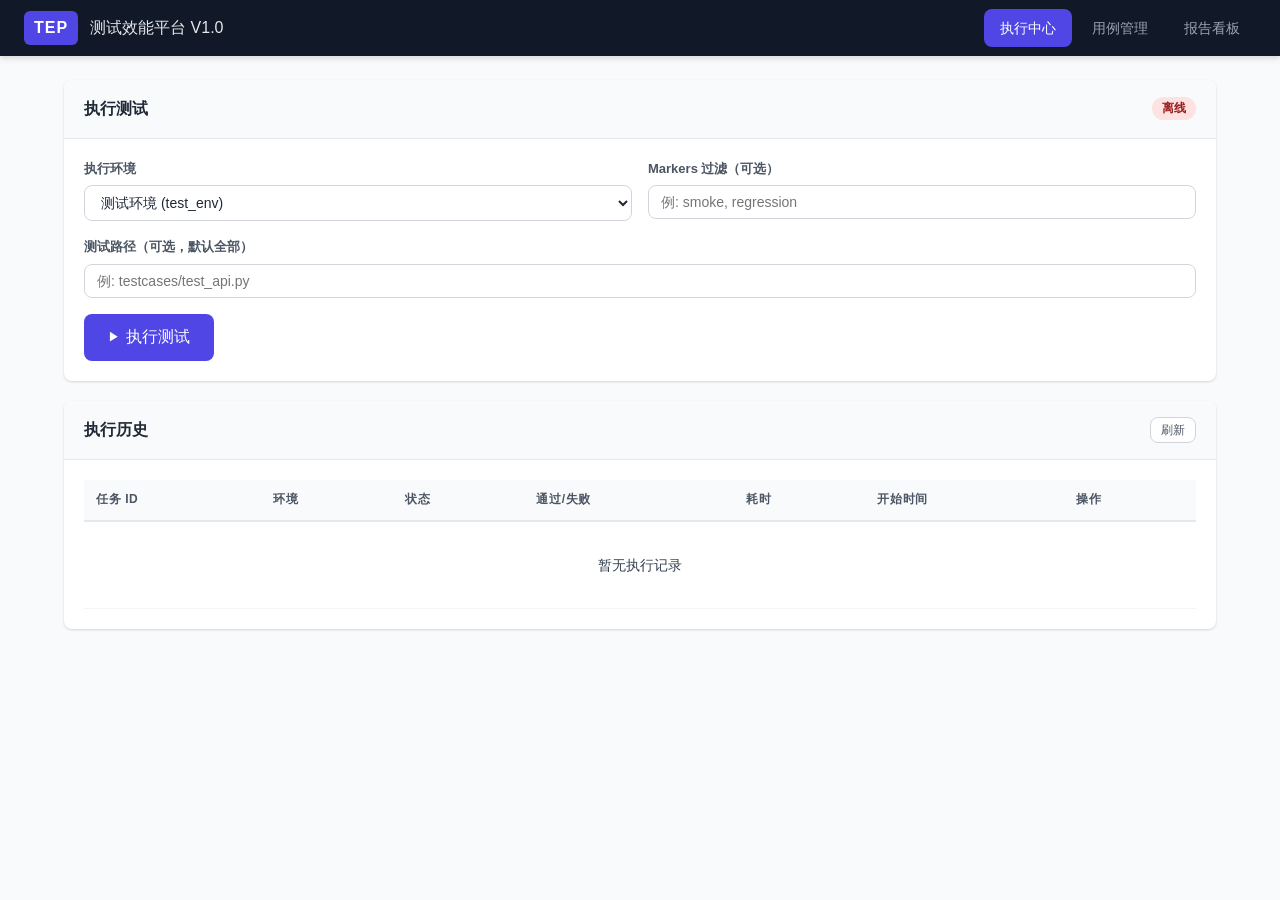
==== templates/index.html @ ef37019b "feat: 初始化测试效能平台 TEP V1.0 - FastAPI 后端（18个API路由） - 异步 Pytest 执行引擎（subprocess + threading） - YAML 用例在线" ====
<!DOCTYPE html>
<html lang="zh-CN">
<head>
    <meta charset="UTF-8">
    <meta name="viewport" content="width=device-width, initial-scale=1.0">
    <title>测试效能平台 TEP V1.0 - 执行中心</title>
    <link rel="stylesheet" href="/static/css/style.css">
</head>
<body>
    <!-- 导航栏 -->
    <nav class="navbar">
        <div class="nav-brand">
            <span class="nav-logo">TEP</span>
            <span class="nav-title">测试效能平台 V1.0</span>
        </div>
        <div class="nav-links">
            <a href="/" class="nav-link active">执行中心</a>
            <a href="/cases" class="nav-link">用例管理</a>
            <a href="/reports-page" class="nav-link">报告看板</a>
        </div>
    </nav>

    <!-- 主内容区 -->
    <main class="main-content">
        <!-- 执行面板 -->
        <section class="card">
            <div class="card-header">
                <h2>执行测试</h2>
                <span class="badge badge-info" id="healthStatus">检测中...</span>
            </div>
            <div class="card-body">
                <div class="form-row">
                    <div class="form-group">
                        <label for="envSelect">执行环境</label>
                        <select id="envSelect" class="form-control">
                            <option value="test_env">测试环境 (test_env)</option>
                            <option value="staging_env">预发环境 (staging_env)</option>
                        </select>
                    </div>
                    <div class="form-group">
                        <label for="markerInput">Markers 过滤（可选）</label>
                        <input type="text" id="markerInput" class="form-control" placeholder="例: smoke, regression">
                    </div>
                </div>
                <div class="form-row">
                    <div class="form-group" style="flex:1">
                        <label for="testpathInput">测试路径（可选，默认全部）</label>
                        <input type="text" id="testpathInput" class="form-control" placeholder="例: testcases/test_api.py">
                    </div>
                </div>
                <div class="form-actions">
                    <button id="runBtn" class="btn btn-primary btn-lg" onclick="triggerRun()">
                        <span class="btn-icon">▶</span> 执行测试
                    </button>
                </div>
            </div>
        </section>

        <!-- 当前执行状态 -->
        <section class="card" id="currentTaskCard" style="display:none;">
            <div class="card-header">
                <h2>当前任务</h2>
                <span class="badge" id="currentTaskStatus">PENDING</span>
            </div>
            <div class="card-body">
                <div class="task-info-grid">
                    <div class="task-info-item">
                        <span class="info-label">任务 ID</span>
                        <span class="info-value" id="currentTaskId">-</span>
                    </div>
                    <div class="task-info-item">
                        <span class="info-label">执行环境</span>
                        <span class="info-value" id="currentTaskEnv">-</span>
                    </div>
                    <div class="task-info-item">
                        <span class="info-label">执行命令</span>
                        <span class="info-value code" id="currentTaskCmd">-</span>
                    </div>
                    <div class="task-info-item">
                        <span class="info-label">开始时间</span>
                        <span class="info-value" id="currentTaskStart">-</span>
                    </div>
                    <div class="task-info-item">
                        <span class="info-label">耗时</span>
                        <span class="info-value" id="currentTaskDuration">-</span>
                    </div>
                </div>
                <!-- 日志区域 -->
                <div class="log-section">
                    <div class="log-header">
                        <span>实时日志</span>
                        <button class="btn btn-sm btn-outline" onclick="toggleLog()">展开/折叠</button>
                    </div>
                    <pre class="log-content" id="logContent">等待执行...</pre>
                </div>
                <!-- 报告链接 -->
                <div class="report-link-section" id="reportLinkSection" style="display:none;">
                    <a id="reportLink" href="#" target="_blank" class="btn btn-success">
                        📊 查看 Allure 报告
                    </a>
                </div>
            </div>
        </section>

        <!-- 历史任务列表 -->
        <section class="card">
            <div class="card-header">
                <h2>执行历史</h2>
                <button class="btn btn-sm btn-outline" onclick="loadTasks()">刷新</button>
            </div>
            <div class="card-body">
                <div class="table-wrapper">
                    <table class="data-table" id="taskTable">
                        <thead>
                            <tr>
                                <th>任务 ID</th>
                                <th>环境</th>
                                <th>状态</th>
                                <th>通过/失败</th>
                                <th>耗时</th>
                                <th>开始时间</th>
                                <th>操作</th>
                            </tr>
                        </thead>
                        <tbody id="taskTableBody">
                            <tr><td colspan="7" class="empty-text">暂无执行记录</td></tr>
                        </tbody>
                    </table>
                </div>
            </div>
        </section>
    </main>

    <script src="/static/js/app.js"></script>
    <script>
        // 健康检查
        checkHealth();

        // 加载历史任务
        loadTasks();

        // 轮询变量
        let pollingTimer = null;

        // 触发执行
        async function triggerRun() {
            const env = document.getElementById('envSelect').value;
            const markers = document.getElementById('markerInput').value.trim() || null;
            const testcase_path = document.getElementById('testpathInput').value.trim() || null;

            const runBtn = document.getElementById('runBtn');
            runBtn.disabled = true;
            runBtn.innerHTML = '<span class="spinner"></span> 提交中...';

            try {
                const resp = await fetch('/api/run', {
                    method: 'POST',
                    headers: { 'Content-Type': 'application/json' },
                    body: JSON.stringify({ env, markers, testcase_path }),
                });
                const data = await resp.json();

                if (resp.ok) {
                    showToast('任务已提交', `任务ID: ${data.task_id}`, 'success');
                    // 显示当前任务面板
                    showCurrentTask(data.task_id, env);
                    // 开始轮询
                    startPolling(data.task_id);
                } else {
                    showToast('提交失败', data.detail || '未知错误', 'error');
                }
            } catch (e) {
                showToast('网络错误', e.message, 'error');
            } finally {
                runBtn.disabled = false;
                runBtn.innerHTML = '<span class="btn-icon">▶</span> 执行测试';
            }
        }

        function showCurrentTask(taskId, env) {
            const card = document.getElementById('currentTaskCard');
            card.style.display = 'block';
            document.getElementById('currentTaskId').textContent = taskId;
            document.getElementById('currentTaskEnv').textContent = env;
            document.getElementById('currentTaskStatus').textContent = 'PENDING';
            document.getElementById('currentTaskStatus').className = 'badge badge-warning';
            document.getElementById('currentTaskCmd').textContent = '-';
            document.getElementById('currentTaskStart').textContent = '-';
            document.getElementById('currentTaskDuration').textContent = '-';
            document.getElementById('logContent').textContent = '等待执行...';
            document.getElementById('reportLinkSection').style.display = 'none';
        }

        function startPolling(taskId) {
            if (pollingTimer) clearInterval(pollingTimer);

            pollingTimer = setInterval(async () => {
                try {
                    const resp = await fetch(`/api/status/${taskId}`);
                    const data = await resp.json();

                    // 更新状态
                    document.getElementById('currentTaskStatus').textContent = data.status;
                    document.getElementById('currentTaskCmd').textContent = data.command || '-';
                    document.getElementById('currentTaskStart').textContent = data.created_at || '-';
                    document.getElementById('currentTaskDuration').textContent = data.duration || '-';

                    if (data.status === 'RUNNING') {
                        document.getElementById('currentTaskStatus').className = 'badge badge-info';
                    } else if (data.status === 'FINISHED') {
                        document.getElementById('currentTaskStatus').className = 'badge badge-success';
                        stopPolling();
                        showToast('执行完成', `任务 ${taskId} 已完成`, 'success');
                        loadTasks();
                    } else if (data.status === 'ERROR') {
                        document.getElementById('currentTaskStatus').className = 'badge badge-danger';
                        stopPolling();
                        showToast('执行出错', `任务 ${taskId} 执行失败`, 'error');
                        loadTasks();
                    }

                    // 更新日志
                    if (data.log) {
                        document.getElementById('logContent').textContent = data.log;
                        autoScrollLog();
                    }

                    // 显示报告链接
                    if (data.report_url && (data.status === 'FINISHED' || data.status === 'ERROR')) {
                        document.getElementById('reportLinkSection').style.display = 'block';
                        document.getElementById('reportLink').href = data.report_url;
                    }

                    // 更新通过/失败
                    if (data.summary && data.summary.total !== null) {
                        document.getElementById('currentTaskDuration').textContent =
                            `${data.duration || '-'} (${data.summary.passed || 0}通过 / ${data.summary.failed || 0}失败)`;
                    }
                } catch (e) {
                    console.error('轮询错误:', e);
                }
            }, 2000);
        }

        function stopPolling() {
            if (pollingTimer) {
                clearInterval(pollingTimer);
                pollingTimer = null;
            }
        }

        async function loadTasks() {
            try {
                const resp = await fetch('/api/tasks?limit=20');
                const data = await resp.json();
                renderTaskTable(data.tasks);
            } catch (e) {
                console.error('加载任务列表失败:', e);
            }
        }

        function renderTaskTable(tasks) {
            const tbody = document.getElementById('taskTableBody');
            if (!tasks || tasks.length === 0) {
                tbody.innerHTML = '<tr><td colspan="7" class="empty-text">暂无执行记录</td></tr>';
                return;
            }

            tbody.innerHTML = tasks.map(t => {
                const statusBadge = getStatusBadge(t.status);
                const summaryText = t.summary && t.summary.total !== null
                    ? `${t.summary.passed || 0}/${t.summary.failed || 0}`
                    : '-';
                const reportBtn = t.report_url
                    ? `<a href="${t.report_url}" target="_blank" class="btn btn-sm btn-success">报告</a>`
                    : '';

                return `<tr>
                    <td class="mono">${t.task_id}</td>
                    <td>${t.env}</td>
                    <td>${statusBadge}</td>
                    <td>${summaryText}</td>
                    <td>${t.duration || '-'}</td>
                    <td>${t.created_at}</td>
                    <td>
                        <button class="btn btn-sm btn-outline" onclick="viewLog('${t.task_id}')">日志</button>
                        ${reportBtn}
                    </td>
                </tr>`;
            }).join('');
        }

        async function viewLog(taskId) {
            try {
                const resp = await fetch(`/api/log/${taskId}`);
                const data = await resp.json();
                document.getElementById('currentTaskCard').style.display = 'block';
                document.getElementById('logContent').textContent = data.log || '无日志';
                document.getElementById('currentTaskId').textContent = taskId;
                document.getElementById('currentTaskStatus').textContent = tasks_store_get_status(taskId);
            } catch (e) {
                showToast('获取日志失败', e.message, 'error');
            }
        }

        async function tasks_store_get_status(taskId) {
            try {
                const resp = await fetch(`/api/status/${taskId}`);
                const data = await resp.json();
                return data.status;
            } catch { return '-'; }
        }

        function toggleLog() {
            const logEl = document.getElementById('logContent');
            logEl.classList.toggle('collapsed');
        }

        function autoScrollLog() {
            const logEl = document.getElementById('logContent');
            logEl.scrollTop = logEl.scrollHeight;
        }

        async function checkHealth() {
            try {
                const resp = await fetch('/api/health');
                const data = await resp.json();
                document.getElementById('healthStatus').textContent = `在线 | 运行中: ${data.running_tasks}`;
                document.getElementById('healthStatus').className = 'badge badge-success';
            } catch {
                document.getElementById('healthStatus').textContent = '离线';
                document.getElementById('healthStatus').className = 'badge badge-danger';
            }
        }
    </script>
</body>
</html>
---- static/css/style.css ----
/* ============================================================
   测试效能平台 TEP V1.0 - 全局样式
   ============================================================ */

/* ---------- CSS Variables ---------- */
:root {
    --primary: #4f46e5;
    --primary-hover: #4338ca;
    --primary-light: #e0e7ff;
    --success: #10b981;
    --success-light: #d1fae5;
    --danger: #ef4444;
    --danger-light: #fee2e2;
    --warning: #f59e0b;
    --warning-light: #fef3c7;
    --info: #3b82f6;
    --info-light: #dbeafe;
    --gray-50: #f9fafb;
    --gray-100: #f3f4f6;
    --gray-200: #e5e7eb;
    --gray-300: #d1d5db;
    --gray-400: #9ca3af;
    --gray-500: #6b7280;
    --gray-600: #4b5563;
    --gray-700: #374151;
    --gray-800: #1f2937;
    --gray-900: #111827;
    --radius: 8px;
    --shadow: 0 1px 3px rgba(0, 0, 0, 0.1), 0 1px 2px rgba(0, 0, 0, 0.06);
    --shadow-md: 0 4px 6px rgba(0, 0, 0, 0.07), 0 2px 4px rgba(0, 0, 0, 0.06);
    --shadow-lg: 0 10px 15px rgba(0, 0, 0, 0.1), 0 4px 6px rgba(0, 0, 0, 0.05);
    --transition: all 0.2s ease;
}

/* ---------- Reset & Base ---------- */
*, *::before, *::after {
    box-sizing: border-box;
    margin: 0;
    padding: 0;
}

body {
    font-family: -apple-system, BlinkMacSystemFont, 'Segoe UI', Roboto, 'Helvetica Neue', Arial, 'Noto Sans SC', sans-serif;
    background: var(--gray-50);
    color: var(--gray-800);
    line-height: 1.6;
    min-height: 100vh;
}

a { color: var(--primary); text-decoration: none; }
a:hover { color: var(--primary-hover); }

/* ---------- Navbar ---------- */
.navbar {
    background: var(--gray-900);
    color: white;
    display: flex;
    align-items: center;
    justify-content: space-between;
    padding: 0 24px;
    height: 56px;
    position: sticky;
    top: 0;
    z-index: 100;
    box-shadow: var(--shadow-md);
}

.nav-brand {
    display: flex;
    align-items: center;
    gap: 12px;
}

.nav-logo {
    background: var(--primary);
    color: white;
    font-weight: 800;
    font-size: 16px;
    padding: 4px 10px;
    border-radius: 6px;
    letter-spacing: 1px;
}

.nav-title {
    font-size: 16px;
    font-weight: 500;
    color: var(--gray-200);
}

.nav-links {
    display: flex;
    gap: 4px;
}

.nav-link {
    color: var(--gray-400);
    padding: 8px 16px;
    border-radius: var(--radius);
    font-size: 14px;
    font-weight: 500;
    transition: var(--transition);
}

.nav-link:hover {
    color: white;
    background: rgba(255, 255, 255, 0.1);
}

.nav-link.active {
    color: white;
    background: var(--primary);
}

/* ---------- Main Content ---------- */
.main-content {
    max-width: 1200px;
    margin: 0 auto;
    padding: 24px;
    display: flex;
    flex-direction: column;
    gap: 20px;
}

/* ---------- Card ---------- */
.card {
    background: white;
    border-radius: var(--radius);
    box-shadow: var(--shadow);
    overflow: hidden;
}

.card-header {
    display: flex;
    align-items: center;
    justify-content: space-between;
    padding: 16px 20px;
    border-bottom: 1px solid var(--gray-200);
    background: var(--gray-50);
}

.card-header h2 {
    font-size: 16px;
    font-weight: 600;
    color: var(--gray-800);
}

.card-body {
    padding: 20px;
}

/* ---------- Form Controls ---------- */
.form-row {
    display: flex;
    gap: 16px;
    margin-bottom: 16px;
}

.form-group {
    display: flex;
    flex-direction: column;
    gap: 6px;
    flex: 1;
}

.form-group label {
    font-size: 13px;
    font-weight: 600;
    color: var(--gray-600);
}

.form-control {
    padding: 8px 12px;
    border: 1px solid var(--gray-300);
    border-radius: var(--radius);
    font-size: 14px;
    color: var(--gray-800);
    transition: var(--transition);
    background: white;
    outline: none;
}

.form-control:focus {
    border-color: var(--primary);
    box-shadow: 0 0 0 3px var(--primary-light);
}

select.form-control {
    cursor: pointer;
    appearance: auto;
}

.form-actions {
    display: flex;
    gap: 12px;
    margin-top: 8px;
}

/* ---------- Buttons ---------- */
.btn {
    display: inline-flex;
    align-items: center;
    justify-content: center;
    gap: 6px;
    padding: 8px 16px;
    border: none;
    border-radius: var(--radius);
    font-size: 14px;
    font-weight: 500;
    cursor: pointer;
    transition: var(--transition);
    white-space: nowrap;
    line-height: 1.4;
}

.btn:disabled {
    opacity: 0.6;
    cursor: not-allowed;
}

.btn-lg {
    padding: 12px 24px;
    font-size: 16px;
}

.btn-sm {
    padding: 4px 10px;
    font-size: 12px;
}

.btn-primary {
    background: var(--primary);
    color: white;
}
.btn-primary:hover:not(:disabled) {
    background: var(--primary-hover);
}

.btn-success {
    background: var(--success);
    color: white;
}
.btn-success:hover:not(:disabled) {
    background: #059669;
}

.btn-danger {
    background: var(--danger);
    color: white;
}
.btn-danger:hover:not(:disabled) {
    background: #dc2626;
}

.btn-outline {
    background: white;
    color: var(--gray-600);
    border: 1px solid var(--gray-300);
}
.btn-outline:hover:not(:disabled) {
    background: var(--gray-50);
    border-color: var(--gray-400);
}

.btn-icon {
    font-size: 12px;
}

/* ---------- Badges ---------- */
.badge {
    display: inline-flex;
    align-items: center;
    padding: 2px 10px;
    border-radius: 9999px;
    font-size: 12px;
    font-weight: 600;
    line-height: 1.6;
}

.badge-success {
    background: var(--success-light);
    color: #065f46;
}

.badge-danger {
    background: var(--danger-light);
    color: #991b1b;
}

.badge-warning {
    background: var(--warning-light);
    color: #92400e;
}

.badge-info {
    background: var(--info-light);
    color: #1e40af;
}

/* ---------- Tables ---------- */
.table-wrapper {
    overflow-x: auto;
}

.data-table {
    width: 100%;
    border-collapse: collapse;
    font-size: 14px;
}

.data-table th {
    text-align: left;
    padding: 10px 12px;
    background: var(--gray-50);
    color: var(--gray-600);
    font-weight: 600;
    font-size: 12px;
    text-transform: uppercase;
    letter-spacing: 0.05em;
    border-bottom: 2px solid var(--gray-200);
}

.data-table td {
    padding: 10px 12px;
    border-bottom: 1px solid var(--gray-100);
    color: var(--gray-700);
    vertical-align: middle;
}

.data-table tbody tr:hover {
    background: var(--gray-50);
}

.empty-text {
    text-align: center;
    color: var(--gray-400);
    padding: 32px 12px !important;
}

.mono {
    font-family: 'SFMono-Regular', 'Menlo', 'Monaco', 'Consolas', monospace;
    font-size: 13px;
}

/* ---------- Task Info Grid ---------- */
.task-info-grid {
    display: grid;
    grid-template-columns: repeat(auto-fill, minmax(200px, 1fr));
    gap: 16px;
    margin-bottom: 16px;
}

.task-info-item {
    display: flex;
    flex-direction: column;
    gap: 4px;
}

.info-label {
    font-size: 12px;
    font-weight: 600;
    color: var(--gray-500);
    text-transform: uppercase;
    letter-spacing: 0.05em;
}

.info-value {
    font-size: 14px;
    color: var(--gray-800);
    word-break: break-all;
}

.info-value.code {
    font-family: monospace;
    font-size: 12px;
    background: var(--gray-100);
    padding: 4px 8px;
    border-radius: 4px;
}

/* ---------- Log Section ---------- */
.log-section {
    margin-top: 16px;
}

.log-header {
    display: flex;
    align-items: center;
    justify-content: space-between;
    margin-bottom: 8px;
    font-size: 13px;
    font-weight: 600;
    color: var(--gray-600);
}

.log-content {
    background: var(--gray-900);
    color: #a5f3fc;
    padding: 16px;
    border-radius: var(--radius);
    font-family: 'SFMono-Regular', 'Menlo', 'Monaco', 'Consolas', monospace;
    font-size: 12px;
    line-height: 1.6;
    max-height: 400px;
    overflow-y: auto;
    white-space: pre-wrap;
    word-break: break-all;
}

.log-content.collapsed {
    max-height: 100px;
    overflow: hidden;
}

.report-link-section {
    margin-top: 16px;
    text-align: center;
}

/* ---------- Stats Row ---------- */
.stats-row {
    display: grid;
    grid-template-columns: repeat(4, 1fr);
    gap: 16px;
}

.stat-card {
    background: white;
    border-radius: var(--radius);
    padding: 20px;
    text-align: center;
    box-shadow: var(--shadow);
    border-top: 3px solid var(--gray-300);
}

.stat-card.stat-success {
    border-top-color: var(--success);
}

.stat-card.stat-danger {
    border-top-color: var(--danger);
}

.stat-card.stat-warning {
    border-top-color: var(--warning);
}

.stat-value {
    font-size: 36px;
    font-weight: 800;
    color: var(--gray-800);
    line-height: 1;
    margin-bottom: 8px;
}

.stat-success .stat-value { color: var(--success); }
.stat-danger .stat-value { color: var(--danger); }
.stat-warning .stat-value { color: var(--warning); }

.stat-label {
    font-size: 13px;
    color: var(--gray-500);
    font-weight: 500;
}

/* ---------- YAML Editor ---------- */
.editor-container {
    margin-bottom: 12px;
}

.yaml-editor {
    width: 100%;
    min-height: 400px;
    padding: 16px;
    border: 1px solid var(--gray-300);
    border-radius: var(--radius);
    font-family: 'SFMono-Regular', 'Menlo', 'Monaco', 'Consolas', monospace;
    font-size: 13px;
    line-height: 1.6;
    color: var(--gray-800);
    background: #1e1e2e;
    color: #cdd6f4;
    resize: vertical;
    outline: none;
    tab-size: 2;
}

.yaml-editor:focus {
    border-color: var(--primary);
    box-shadow: 0 0 0 3px var(--primary-light);
}

.editor-hint {
    font-size: 12px;
    color: var(--gray-400);
}

/* ---------- JSON Preview ---------- */
.json-preview {
    background: var(--gray-900);
    color: #a5f3fc;
    padding: 16px;
    border-radius: var(--radius);
    font-family: monospace;
    font-size: 13px;
    max-height: 500px;
    overflow-y: auto;
    white-space: pre-wrap;
}

/* ---------- Iframe Container ---------- */
.iframe-container {
    width: 100%;
    height: 600px;
    border: 1px solid var(--gray-200);
    border-radius: var(--radius);
    overflow: hidden;
}

.iframe-container iframe {
    width: 100%;
    height: 100%;
}

/* ---------- Modal ---------- */
.modal-overlay {
    position: fixed;
    top: 0;
    left: 0;
    width: 100%;
    height: 100%;
    background: rgba(0, 0, 0, 0.5);
    display: flex;
    align-items: center;
    justify-content: center;
    z-index: 1000;
}

.modal {
    background: white;
    border-radius: var(--radius);
    box-shadow: var(--shadow-lg);
    width: 90%;
    max-width: 480px;
}

.modal-header {
    display: flex;
    align-items: center;
    justify-content: space-between;
    padding: 16px 20px;
    border-bottom: 1px solid var(--gray-200);
}

.modal-header h3 {
    font-size: 16px;
    font-weight: 600;
}

.modal-close {
    background: none;
    border: none;
    font-size: 24px;
    cursor: pointer;
    color: var(--gray-400);
    padding: 4px;
}

.modal-close:hover {
    color: var(--gray-700);
}

.modal-body {
    padding: 20px;
}

.modal-footer {
    display: flex;
    justify-content: flex-end;
    gap: 8px;
    padding: 12px 20px;
    border-top: 1px solid var(--gray-200);
    background: var(--gray-50);
    border-radius: 0 0 var(--radius) var(--radius);
}

/* ---------- Toast ---------- */
.toast-container {
    position: fixed;
    top: 72px;
    right: 24px;
    z-index: 2000;
    display: flex;
    flex-direction: column;
    gap: 8px;
}

.toast {
    background: white;
    border-radius: var(--radius);
    box-shadow: var(--shadow-lg);
    padding: 12px 20px;
    min-width: 300px;
    max-width: 420px;
    border-left: 4px solid var(--gray-400);
    animation: slideIn 0.3s ease;
}

.toast-success { border-left-color: var(--success); }
.toast-error { border-left-color: var(--danger); }
.toast-info { border-left-color: var(--info); }

.toast-title {
    font-size: 14px;
    font-weight: 600;
    color: var(--gray-800);
}

.toast-message {
    font-size: 13px;
    color: var(--gray-500);
    margin-top: 2px;
}

/* ---------- Spinner ---------- */
.spinner {
    display: inline-block;
    width: 16px;
    height: 16px;
    border: 2px solid rgba(255, 255, 255, 0.3);
    border-top-color: white;
    border-radius: 50%;
    animation: spin 0.6s linear infinite;
}

/* ---------- Text Helpers ---------- */
.text-success { color: var(--success); }
.text-danger { color: var(--danger); }
.text-muted { color: var(--gray-400); }

/* ---------- Animations ---------- */
@keyframes spin {
    to { transform: rotate(360deg); }
}

@keyframes slideIn {
    from { transform: translateX(100%); opacity: 0; }
    to { transform: translateX(0); opacity: 1; }
}

@keyframes fadeIn {
    from { opacity: 0; transform: translateY(8px); }
    to { opacity: 1; transform: translateY(0); }
}

.card {
    animation: fadeIn 0.3s ease;
}

/* ---------- Scrollbar ---------- */
.log-content::-webkit-scrollbar,
.json-preview::-webkit-scrollbar,
.yaml-editor::-webkit-scrollbar {
    width: 8px;
}

.log-content::-webkit-scrollbar-track,
.json-preview::-webkit-scrollbar-track,
.yaml-editor::-webkit-scrollbar-track {
    background: rgba(0, 0, 0, 0.1);
    border-radius: 4px;
}

.log-content::-webkit-scrollbar-thumb,
.json-preview::-webkit-scrollbar-thumb,
.yaml-editor::-webkit-scrollbar-thumb {
    background: rgba(255, 255, 255, 0.2);
    border-radius: 4px;
}

/* ---------- Responsive ---------- */
@media (max-width: 768px) {
    .navbar {
        flex-direction: column;
        height: auto;
        padding: 12px;
        gap: 8px;
    }

    .form-row {
        flex-direction: column;
    }

    .stats-row {
        grid-template-columns: repeat(2, 1fr);
    }

    .task-info-grid {
        grid-template-columns: 1fr;
    }

    .main-content {
        padding: 12px;
    }
}
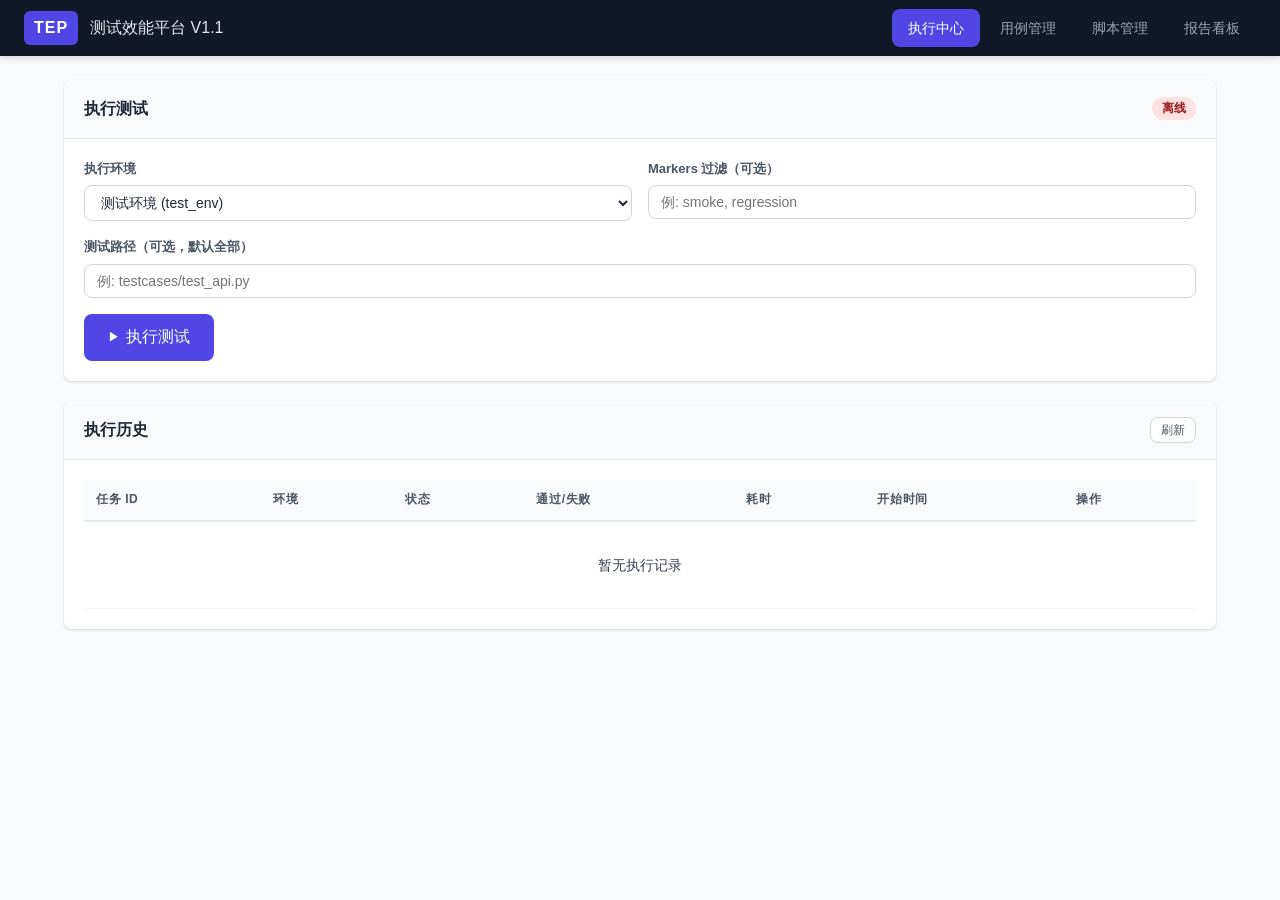
==== commit 956318f4: "feat: 新增脚本管理模块 - 支持 Python/Shell/Bat/PS1/JS/Ruby/Lua 功能新增: - 脚本管理页面 (scripts.html): 列表、编辑、运行、上传 - 8个" ====
--- a/templates/index.html
+++ b/templates/index.html
@@ -11,11 +11,12 @@
     <nav class="navbar">
         <div class="nav-brand">
             <span class="nav-logo">TEP</span>
-            <span class="nav-title">测试效能平台 V1.0</span>
+            <span class="nav-title">测试效能平台 V1.1</span>
         </div>
         <div class="nav-links">
             <a href="/" class="nav-link active">执行中心</a>
             <a href="/cases" class="nav-link">用例管理</a>
+            <a href="/scripts" class="nav-link">脚本管理</a>
             <a href="/reports-page" class="nav-link">报告看板</a>
         </div>
     </nav>
--- a/static/css/style.css
+++ b/static/css/style.css
@@ -677,6 +677,76 @@
     border-radius: 4px;
 }
 
+/* ---------- Script Types ---------- */
+.script-types-row {
+    display: flex;
+    flex-wrap: wrap;
+    gap: 10px;
+}
+
+.script-type-chip {
+    display: inline-flex;
+    align-items: center;
+    gap: 6px;
+    padding: 6px 14px;
+    border: 2px solid;
+    border-radius: 9999px;
+    font-size: 13px;
+    font-weight: 500;
+    background: white;
+    transition: var(--transition);
+}
+
+.script-type-chip:hover {
+    transform: translateY(-1px);
+    box-shadow: var(--shadow);
+}
+
+.type-icon {
+    font-size: 16px;
+}
+
+.type-label {
+    font-weight: 600;
+}
+
+.type-suffix {
+    color: var(--gray-500);
+    font-family: monospace;
+    font-size: 12px;
+}
+
+.script-type-badge {
+    display: inline-flex;
+    align-items: center;
+    gap: 4px;
+    padding: 2px 10px;
+    border-radius: 9999px;
+    font-size: 12px;
+    font-weight: 600;
+    white-space: nowrap;
+}
+
+.preview-cell {
+    max-width: 250px;
+    overflow: hidden;
+    text-overflow: ellipsis;
+    white-space: nowrap;
+    font-family: monospace;
+    font-size: 12px;
+    color: var(--gray-500);
+}
+
+.header-actions {
+    display: flex;
+    gap: 8px;
+    align-items: center;
+}
+
+.upload-btn {
+    cursor: pointer;
+}
+
 /* ---------- Responsive ---------- */
 @media (max-width: 768px) {
     .navbar {
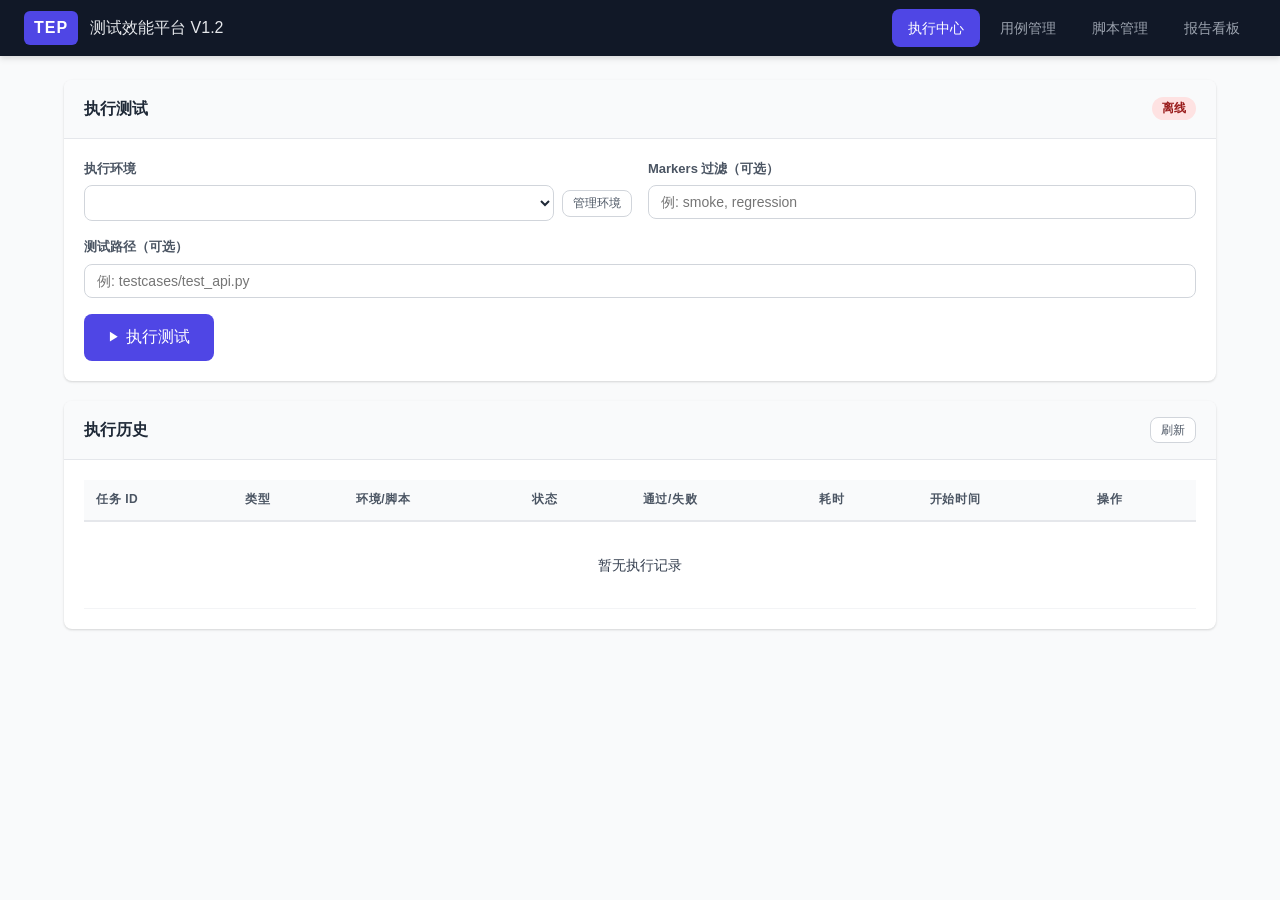
==== commit ba183ffb: "feat: 环境管理 CRUD + 用例模块化管理 功能新增: - 执行环境管理: 新增/编辑/删除环境，JSON 持久化，同步 config.yaml - 环境管理弹窗: 执行中心页内嵌环境管理面板" ====
--- a/templates/index.html
+++ b/templates/index.html
@@ -3,15 +3,14 @@
 <head>
     <meta charset="UTF-8">
     <meta name="viewport" content="width=device-width, initial-scale=1.0">
-    <title>测试效能平台 TEP V1.0 - 执行中心</title>
+    <title>测试效能平台 TEP - 执行中心</title>
     <link rel="stylesheet" href="/static/css/style.css">
 </head>
 <body>
-    <!-- 导航栏 -->
     <nav class="navbar">
         <div class="nav-brand">
             <span class="nav-logo">TEP</span>
-            <span class="nav-title">测试效能平台 V1.1</span>
+            <span class="nav-title">测试效能平台 V1.2</span>
         </div>
         <div class="nav-links">
             <a href="/" class="nav-link active">执行中心</a>
@@ -21,7 +20,6 @@
         </div>
     </nav>
 
-    <!-- 主内容区 -->
     <main class="main-content">
         <!-- 执行面板 -->
         <section class="card">
@@ -33,10 +31,10 @@
                 <div class="form-row">
                     <div class="form-group">
                         <label for="envSelect">执行环境</label>
-                        <select id="envSelect" class="form-control">
-                            <option value="test_env">测试环境 (test_env)</option>
-                            <option value="staging_env">预发环境 (staging_env)</option>
-                        </select>
+                        <div class="env-select-row">
+                            <select id="envSelect" class="form-control"></select>
+                            <button class="btn btn-sm btn-outline" onclick="showEnvManager()">管理环境</button>
+                        </div>
                     </div>
                     <div class="form-group">
                         <label for="markerInput">Markers 过滤（可选）</label>
@@ -45,7 +43,7 @@
                 </div>
                 <div class="form-row">
                     <div class="form-group" style="flex:1">
-                        <label for="testpathInput">测试路径（可选，默认全部）</label>
+                        <label for="testpathInput">测试路径（可选）</label>
                         <input type="text" id="testpathInput" class="form-control" placeholder="例: testcases/test_api.py">
                     </div>
                 </div>
@@ -65,28 +63,12 @@
             </div>
             <div class="card-body">
                 <div class="task-info-grid">
-                    <div class="task-info-item">
-                        <span class="info-label">任务 ID</span>
-                        <span class="info-value" id="currentTaskId">-</span>
-                    </div>
-                    <div class="task-info-item">
-                        <span class="info-label">执行环境</span>
-                        <span class="info-value" id="currentTaskEnv">-</span>
-                    </div>
-                    <div class="task-info-item">
-                        <span class="info-label">执行命令</span>
-                        <span class="info-value code" id="currentTaskCmd">-</span>
-                    </div>
-                    <div class="task-info-item">
-                        <span class="info-label">开始时间</span>
-                        <span class="info-value" id="currentTaskStart">-</span>
-                    </div>
-                    <div class="task-info-item">
-                        <span class="info-label">耗时</span>
-                        <span class="info-value" id="currentTaskDuration">-</span>
-                    </div>
-                </div>
-                <!-- 日志区域 -->
+                    <div class="task-info-item"><span class="info-label">任务 ID</span><span class="info-value" id="currentTaskId">-</span></div>
+                    <div class="task-info-item"><span class="info-label">执行环境</span><span class="info-value" id="currentTaskEnv">-</span></div>
+                    <div class="task-info-item"><span class="info-label">执行命令</span><span class="info-value code" id="currentTaskCmd">-</span></div>
+                    <div class="task-info-item"><span class="info-label">开始时间</span><span class="info-value" id="currentTaskStart">-</span></div>
+                    <div class="task-info-item"><span class="info-label">耗时</span><span class="info-value" id="currentTaskDuration">-</span></div>
+                </div>
                 <div class="log-section">
                     <div class="log-header">
                         <span>实时日志</span>
@@ -94,11 +76,8 @@
                     </div>
                     <pre class="log-content" id="logContent">等待执行...</pre>
                 </div>
-                <!-- 报告链接 -->
                 <div class="report-link-section" id="reportLinkSection" style="display:none;">
-                    <a id="reportLink" href="#" target="_blank" class="btn btn-success">
-                        📊 查看 Allure 报告
-                    </a>
+                    <a id="reportLink" href="#" target="_blank" class="btn btn-success">📊 查看 Allure 报告</a>
                 </div>
             </div>
         </section>
@@ -113,18 +92,10 @@
                 <div class="table-wrapper">
                     <table class="data-table" id="taskTable">
                         <thead>
-                            <tr>
-                                <th>任务 ID</th>
-                                <th>环境</th>
-                                <th>状态</th>
-                                <th>通过/失败</th>
-                                <th>耗时</th>
-                                <th>开始时间</th>
-                                <th>操作</th>
-                            </tr>
+                            <tr><th>任务 ID</th><th>类型</th><th>环境/脚本</th><th>状态</th><th>通过/失败</th><th>耗时</th><th>开始时间</th><th>操作</th></tr>
                         </thead>
                         <tbody id="taskTableBody">
-                            <tr><td colspan="7" class="empty-text">暂无执行记录</td></tr>
+                            <tr><td colspan="8" class="empty-text">暂无执行记录</td></tr>
                         </tbody>
                     </table>
                 </div>
@@ -132,27 +103,213 @@
         </section>
     </main>
 
+    <!-- 环境管理弹窗 -->
+    <div class="modal-overlay" id="envManagerModal" style="display:none;">
+        <div class="modal modal-lg">
+            <div class="modal-header">
+                <h3>执行环境管理</h3>
+                <button class="modal-close" onclick="hideEnvManager()">&times;</button>
+            </div>
+            <div class="modal-body">
+                <div class="env-list" id="envListContainer"></div>
+                <hr style="margin: 16px 0; border-color: var(--gray-200);">
+                <h4 style="margin-bottom: 12px;">新增环境</h4>
+                <div class="form-row">
+                    <div class="form-group"><label>环境 ID</label><input type="text" id="newEnvId" class="form-control" placeholder="例: prod_env"></div>
+                    <div class="form-group"><label>环境名称</label><input type="text" id="newEnvName" class="form-control" placeholder="例: 生产环境"></div>
+                </div>
+                <div class="form-row">
+                    <div class="form-group"><label>Base URL</label><input type="text" id="newEnvBaseUrl" class="form-control" placeholder="例: http://api.example.com"></div>
+                    <div class="form-group"><label>描述</label><input type="text" id="newEnvDesc" class="form-control" placeholder="例: 正式生产环境"></div>
+                </div>
+                <div class="form-row">
+                    <div class="form-group"><label>数据库地址</label><input type="text" id="newEnvDbHost" class="form-control" placeholder="例: prod-mysql.internal"></div>
+                    <div class="form-group"><label>数据库端口</label><input type="number" id="newEnvDbPort" class="form-control" value="3306"></div>
+                    <div class="form-group"><label>超时(秒)</label><input type="number" id="newEnvTimeout" class="form-control" value="30"></div>
+                </div>
+                <button class="btn btn-primary" onclick="createEnvironment()">添加环境</button>
+            </div>
+        </div>
+    </div>
+
+    <!-- 编辑环境弹窗 -->
+    <div class="modal-overlay" id="editEnvModal" style="display:none;">
+        <div class="modal">
+            <div class="modal-header">
+                <h3>编辑环境 - <span id="editEnvTitle">-</span></h3>
+                <button class="modal-close" onclick="hideEditEnvModal()">&times;</button>
+            </div>
+            <div class="modal-body">
+                <input type="hidden" id="editEnvId">
+                <div class="form-row">
+                    <div class="form-group"><label>环境名称</label><input type="text" id="editEnvName" class="form-control"></div>
+                    <div class="form-group"><label>Base URL</label><input type="text" id="editEnvBaseUrl" class="form-control"></div>
+                </div>
+                <div class="form-row">
+                    <div class="form-group"><label>描述</label><input type="text" id="editEnvDesc" class="form-control"></div>
+                    <div class="form-group"><label>数据库地址</label><input type="text" id="editEnvDbHost" class="form-control"></div>
+                </div>
+                <div class="form-row">
+                    <div class="form-group"><label>数据库端口</label><input type="number" id="editEnvDbPort" class="form-control"></div>
+                    <div class="form-group"><label>超时(秒)</label><input type="number" id="editEnvTimeout" class="form-control"></div>
+                </div>
+            </div>
+            <div class="modal-footer">
+                <button class="btn btn-outline" onclick="hideEditEnvModal()">取消</button>
+                <button class="btn btn-primary" onclick="updateEnvironment()">保存</button>
+            </div>
+        </div>
+    </div>
+
     <script src="/static/js/app.js"></script>
     <script>
-        // 健康检查
+        let pollingTimer = null;
+
         checkHealth();
-
-        // 加载历史任务
+        loadEnvironments();
         loadTasks();
 
-        // 轮询变量
-        let pollingTimer = null;
-
-        // 触发执行
+        // ---- 环境加载 ----
+        async function loadEnvironments() {
+            try {
+                const resp = await fetch('/api/environments');
+                const data = await resp.json();
+                renderEnvSelect(data.environments);
+            } catch (e) { console.error(e); }
+        }
+
+        function renderEnvSelect(envs) {
+            const sel = document.getElementById('envSelect');
+            sel.innerHTML = envs.map(e =>
+                `<option value="${escapeHtml(e.id)}">${escapeHtml(e.name)} (${e.id})</option>`
+            ).join('');
+        }
+
+        // ---- 环境管理 ----
+        function showEnvManager() {
+            loadEnvList();
+            document.getElementById('envManagerModal').style.display = 'flex';
+        }
+        function hideEnvManager() { document.getElementById('envManagerModal').style.display = 'none'; }
+
+        async function loadEnvList() {
+            try {
+                const resp = await fetch('/api/environments');
+                const data = await resp.json();
+                const container = document.getElementById('envListContainer');
+                if (!data.environments || data.environments.length === 0) {
+                    container.innerHTML = '<div class="empty-text">暂无环境</div>';
+                    return;
+                }
+                container.innerHTML = data.environments.map(e => `
+                    <div class="env-card">
+                        <div class="env-card-header">
+                            <span class="env-name">${escapeHtml(e.name)}</span>
+                            <span class="badge badge-info">${escapeHtml(e.id)}</span>
+                        </div>
+                        <div class="env-card-body">
+                            ${e.base_url ? `<div><span class="info-label">Base URL:</span> ${escapeHtml(e.base_url)}</div>` : ''}
+                            ${e.description ? `<div><span class="info-label">描述:</span> ${escapeHtml(e.description)}</div>` : ''}
+                            ${e.db_host ? `<div><span class="info-label">数据库:</span> ${escapeHtml(e.db_host)}:${e.db_port}</div>` : ''}
+                            <div><span class="info-label">超时:</span> ${e.timeout}s</div>
+                        </div>
+                        <div class="env-card-actions">
+                            <button class="btn btn-sm btn-outline" onclick='editEnvironment(${JSON.stringify(e).replace(/'/g, "&#39;")})'>编辑</button>
+                            <button class="btn btn-sm btn-danger" onclick="deleteEnvironment('${escapeHtml(e.id)}')">删除</button>
+                        </div>
+                    </div>
+                `).join('');
+            } catch (e) { showToast('加载环境失败', e.message, 'error'); }
+        }
+
+        async function createEnvironment() {
+            const body = {
+                id: document.getElementById('newEnvId').value.trim(),
+                name: document.getElementById('newEnvName').value.trim(),
+                base_url: document.getElementById('newEnvBaseUrl').value.trim(),
+                description: document.getElementById('newEnvDesc').value.trim(),
+                db_host: document.getElementById('newEnvDbHost').value.trim(),
+                db_port: parseInt(document.getElementById('newEnvDbPort').value) || 3306,
+                timeout: parseInt(document.getElementById('newEnvTimeout').value) || 30,
+            };
+            if (!body.id || !body.name) { showToast('ID和名称必填', '', 'error'); return; }
+            try {
+                const resp = await fetch('/api/environments', {
+                    method: 'POST',
+                    headers: { 'Content-Type': 'application/json' },
+                    body: JSON.stringify(body),
+                });
+                const data = await resp.json();
+                if (resp.ok) {
+                    showToast('创建成功', data.message, 'success');
+                    loadEnvList();
+                    loadEnvironments();
+                    // 清空表单
+                    ['newEnvId','newEnvName','newEnvBaseUrl','newEnvDesc','newEnvDbHost'].forEach(id => document.getElementById(id).value = '');
+                } else { showToast('创建失败', data.detail, 'error'); }
+            } catch (e) { showToast('创建失败', e.message, 'error'); }
+        }
+
+        function editEnvironment(env) {
+            document.getElementById('editEnvId').value = env.id;
+            document.getElementById('editEnvTitle').textContent = env.name;
+            document.getElementById('editEnvName').value = env.name || '';
+            document.getElementById('editEnvBaseUrl').value = env.base_url || '';
+            document.getElementById('editEnvDesc').value = env.description || '';
+            document.getElementById('editEnvDbHost').value = env.db_host || '';
+            document.getElementById('editEnvDbPort').value = env.db_port || 3306;
+            document.getElementById('editEnvTimeout').value = env.timeout || 30;
+            document.getElementById('editEnvModal').style.display = 'flex';
+        }
+        function hideEditEnvModal() { document.getElementById('editEnvModal').style.display = 'none'; }
+
+        async function updateEnvironment() {
+            const body = {
+                id: document.getElementById('editEnvId').value,
+                name: document.getElementById('editEnvName').value.trim(),
+                base_url: document.getElementById('editEnvBaseUrl').value.trim(),
+                description: document.getElementById('editEnvDesc').value.trim(),
+                db_host: document.getElementById('editEnvDbHost').value.trim(),
+                db_port: parseInt(document.getElementById('editEnvDbPort').value) || 3306,
+                timeout: parseInt(document.getElementById('editEnvTimeout').value) || 30,
+            };
+            try {
+                const resp = await fetch('/api/environments', {
+                    method: 'PUT',
+                    headers: { 'Content-Type': 'application/json' },
+                    body: JSON.stringify(body),
+                });
+                const data = await resp.json();
+                if (resp.ok) {
+                    showToast('更新成功', data.message, 'success');
+                    hideEditEnvModal();
+                    loadEnvList();
+                    loadEnvironments();
+                } else { showToast('更新失败', data.detail, 'error'); }
+            } catch (e) { showToast('更新失败', e.message, 'error'); }
+        }
+
+        async function deleteEnvironment(envId) {
+            if (!confirm(`确定删除环境「${envId}」？`)) return;
+            try {
+                const resp = await fetch(`/api/environments/${encodeURIComponent(envId)}`, { method: 'DELETE' });
+                const data = await resp.json();
+                if (resp.ok) {
+                    showToast('删除成功', data.message, 'success');
+                    loadEnvList();
+                    loadEnvironments();
+                } else { showToast('删除失败', data.detail, 'error'); }
+            } catch (e) { showToast('删除失败', e.message, 'error'); }
+        }
+
+        // ---- 执行测试 ----
         async function triggerRun() {
             const env = document.getElementById('envSelect').value;
             const markers = document.getElementById('markerInput').value.trim() || null;
             const testcase_path = document.getElementById('testpathInput').value.trim() || null;
-
             const runBtn = document.getElementById('runBtn');
             runBtn.disabled = true;
             runBtn.innerHTML = '<span class="spinner"></span> 提交中...';
-
             try {
                 const resp = await fetch('/api/run', {
                     method: 'POST',
@@ -160,27 +317,17 @@
                     body: JSON.stringify({ env, markers, testcase_path }),
                 });
                 const data = await resp.json();
-
                 if (resp.ok) {
                     showToast('任务已提交', `任务ID: ${data.task_id}`, 'success');
-                    // 显示当前任务面板
                     showCurrentTask(data.task_id, env);
-                    // 开始轮询
                     startPolling(data.task_id);
-                } else {
-                    showToast('提交失败', data.detail || '未知错误', 'error');
-                }
-            } catch (e) {
-                showToast('网络错误', e.message, 'error');
-            } finally {
-                runBtn.disabled = false;
-                runBtn.innerHTML = '<span class="btn-icon">▶</span> 执行测试';
-            }
+                } else { showToast('提交失败', data.detail, 'error'); }
+            } catch (e) { showToast('网络错误', e.message, 'error'); }
+            finally { runBtn.disabled = false; runBtn.innerHTML = '<span class="btn-icon">▶</span> 执行测试'; }
         }
 
         function showCurrentTask(taskId, env) {
-            const card = document.getElementById('currentTaskCard');
-            card.style.display = 'block';
+            document.getElementById('currentTaskCard').style.display = 'block';
             document.getElementById('currentTaskId').textContent = taskId;
             document.getElementById('currentTaskEnv').textContent = env;
             document.getElementById('currentTaskStatus').textContent = 'PENDING';
@@ -194,18 +341,14 @@
 
         function startPolling(taskId) {
             if (pollingTimer) clearInterval(pollingTimer);
-
             pollingTimer = setInterval(async () => {
                 try {
                     const resp = await fetch(`/api/status/${taskId}`);
                     const data = await resp.json();
-
-                    // 更新状态
                     document.getElementById('currentTaskStatus').textContent = data.status;
                     document.getElementById('currentTaskCmd').textContent = data.command || '-';
                     document.getElementById('currentTaskStart').textContent = data.created_at || '-';
                     document.getElementById('currentTaskDuration').textContent = data.duration || '-';
-
                     if (data.status === 'RUNNING') {
                         document.getElementById('currentTaskStatus').className = 'badge badge-info';
                     } else if (data.status === 'FINISHED') {
@@ -219,74 +362,53 @@
                         showToast('执行出错', `任务 ${taskId} 执行失败`, 'error');
                         loadTasks();
                     }
-
-                    // 更新日志
                     if (data.log) {
                         document.getElementById('logContent').textContent = data.log;
-                        autoScrollLog();
+                        document.getElementById('logContent').scrollTop = document.getElementById('logContent').scrollHeight;
                     }
-
-                    // 显示报告链接
                     if (data.report_url && (data.status === 'FINISHED' || data.status === 'ERROR')) {
                         document.getElementById('reportLinkSection').style.display = 'block';
                         document.getElementById('reportLink').href = data.report_url;
                     }
-
-                    // 更新通过/失败
                     if (data.summary && data.summary.total !== null) {
                         document.getElementById('currentTaskDuration').textContent =
                             `${data.duration || '-'} (${data.summary.passed || 0}通过 / ${data.summary.failed || 0}失败)`;
                     }
-                } catch (e) {
-                    console.error('轮询错误:', e);
-                }
+                } catch (e) { console.error(e); }
             }, 2000);
         }
 
-        function stopPolling() {
-            if (pollingTimer) {
-                clearInterval(pollingTimer);
-                pollingTimer = null;
-            }
-        }
+        function stopPolling() { if (pollingTimer) { clearInterval(pollingTimer); pollingTimer = null; } }
 
         async function loadTasks() {
             try {
                 const resp = await fetch('/api/tasks?limit=20');
                 const data = await resp.json();
                 renderTaskTable(data.tasks);
-            } catch (e) {
-                console.error('加载任务列表失败:', e);
-            }
+            } catch (e) { console.error(e); }
         }
 
         function renderTaskTable(tasks) {
             const tbody = document.getElementById('taskTableBody');
             if (!tasks || tasks.length === 0) {
-                tbody.innerHTML = '<tr><td colspan="7" class="empty-text">暂无执行记录</td></tr>';
+                tbody.innerHTML = '<tr><td colspan="8" class="empty-text">暂无执行记录</td></tr>';
                 return;
             }
-
             tbody.innerHTML = tasks.map(t => {
                 const statusBadge = getStatusBadge(t.status);
-                const summaryText = t.summary && t.summary.total !== null
-                    ? `${t.summary.passed || 0}/${t.summary.failed || 0}`
-                    : '-';
-                const reportBtn = t.report_url
-                    ? `<a href="${t.report_url}" target="_blank" class="btn btn-sm btn-success">报告</a>`
-                    : '';
-
+                const typeBadge = t.task_type === 'script' ? '<span class="badge badge-warning">脚本</span>' : '<span class="badge badge-info">Pytest</span>';
+                const summaryText = t.summary && t.summary.total !== null ? `${t.summary.passed||0}/${t.summary.failed||0}` : '-';
+                const reportBtn = t.report_url ? `<a href="${t.report_url}" target="_blank" class="btn btn-sm btn-success">报告</a>` : '';
+                const envLabel = t.task_type === 'script' ? (t.script_name || '-') : (t.env || '-');
                 return `<tr>
                     <td class="mono">${t.task_id}</td>
-                    <td>${t.env}</td>
+                    <td>${typeBadge}</td>
+                    <td>${escapeHtml(envLabel)}</td>
                     <td>${statusBadge}</td>
                     <td>${summaryText}</td>
                     <td>${t.duration || '-'}</td>
                     <td>${t.created_at}</td>
-                    <td>
-                        <button class="btn btn-sm btn-outline" onclick="viewLog('${t.task_id}')">日志</button>
-                        ${reportBtn}
-                    </td>
+                    <td><button class="btn btn-sm btn-outline" onclick="viewLog('${t.task_id}')">日志</button>${reportBtn}</td>
                 </tr>`;
             }).join('');
         }
@@ -298,29 +420,10 @@
                 document.getElementById('currentTaskCard').style.display = 'block';
                 document.getElementById('logContent').textContent = data.log || '无日志';
                 document.getElementById('currentTaskId').textContent = taskId;
-                document.getElementById('currentTaskStatus').textContent = tasks_store_get_status(taskId);
-            } catch (e) {
-                showToast('获取日志失败', e.message, 'error');
-            }
-        }
-
-        async function tasks_store_get_status(taskId) {
-            try {
-                const resp = await fetch(`/api/status/${taskId}`);
-                const data = await resp.json();
-                return data.status;
-            } catch { return '-'; }
-        }
-
-        function toggleLog() {
-            const logEl = document.getElementById('logContent');
-            logEl.classList.toggle('collapsed');
-        }
-
-        function autoScrollLog() {
-            const logEl = document.getElementById('logContent');
-            logEl.scrollTop = logEl.scrollHeight;
-        }
+            } catch (e) { showToast('获取日志失败', e.message, 'error'); }
+        }
+
+        function toggleLog() { document.getElementById('logContent').classList.toggle('collapsed'); }
 
         async function checkHealth() {
             try {
--- a/static/css/style.css
+++ b/static/css/style.css
@@ -747,6 +747,143 @@
     cursor: pointer;
 }
 
+/* ---------- Cases Module Layout ---------- */
+.cases-layout {
+    display: flex;
+    gap: 20px;
+    min-height: 500px;
+}
+
+.module-sidebar {
+    width: 280px;
+    min-width: 220px;
+    flex-shrink: 0;
+}
+
+.module-list-body {
+    padding: 8px 0 !important;
+}
+
+.module-list {
+    display: flex;
+    flex-direction: column;
+}
+
+.module-item {
+    display: flex;
+    align-items: center;
+    gap: 8px;
+    padding: 10px 16px;
+    cursor: pointer;
+    transition: var(--transition);
+    border-left: 3px solid transparent;
+}
+
+.module-item:hover {
+    background: var(--gray-50);
+}
+
+.module-item.active {
+    background: var(--primary-light);
+    border-left-color: var(--primary);
+}
+
+.module-icon {
+    font-size: 16px;
+}
+
+.module-name {
+    flex: 1;
+    font-size: 14px;
+    font-weight: 500;
+    color: var(--gray-700);
+    overflow: hidden;
+    text-overflow: ellipsis;
+    white-space: nowrap;
+}
+
+.module-badge {
+    background: var(--gray-200);
+    color: var(--gray-600);
+    font-size: 11px;
+    font-weight: 600;
+    padding: 1px 8px;
+    border-radius: 9999px;
+}
+
+.module-content {
+    flex: 1;
+}
+
+.empty-hint {
+    text-align: center;
+    color: var(--gray-400);
+    padding: 60px 20px;
+    font-size: 15px;
+}
+
+/* ---------- Environment Manager ---------- */
+.env-select-row {
+    display: flex;
+    gap: 8px;
+    align-items: center;
+}
+
+.env-select-row .form-control {
+    flex: 1;
+}
+
+.modal-lg {
+    max-width: 640px;
+    width: 95%;
+}
+
+.env-list {
+    display: grid;
+    gap: 12px;
+}
+
+.env-card {
+    border: 1px solid var(--gray-200);
+    border-radius: var(--radius);
+    padding: 12px 16px;
+    background: var(--gray-50);
+}
+
+.env-card-header {
+    display: flex;
+    align-items: center;
+    gap: 8px;
+    margin-bottom: 8px;
+}
+
+.env-name {
+    font-weight: 600;
+    font-size: 15px;
+    color: var(--gray-800);
+}
+
+.env-card-body {
+    font-size: 13px;
+    color: var(--gray-600);
+    display: flex;
+    flex-direction: column;
+    gap: 4px;
+}
+
+.env-card-body .info-label {
+    font-weight: 600;
+    color: var(--gray-500);
+    margin-right: 4px;
+}
+
+.env-card-actions {
+    margin-top: 8px;
+    display: flex;
+    gap: 8px;
+    justify-content: flex-end;
+}
+
 /* ---------- Responsive ---------- */
 @media (max-width: 768px) {
     .navbar {
@@ -771,4 +908,12 @@
     .main-content {
         padding: 12px;
     }
-}
+
+    .cases-layout {
+        flex-direction: column;
+    }
+
+    .module-sidebar {
+        width: 100%;
+    }
+}
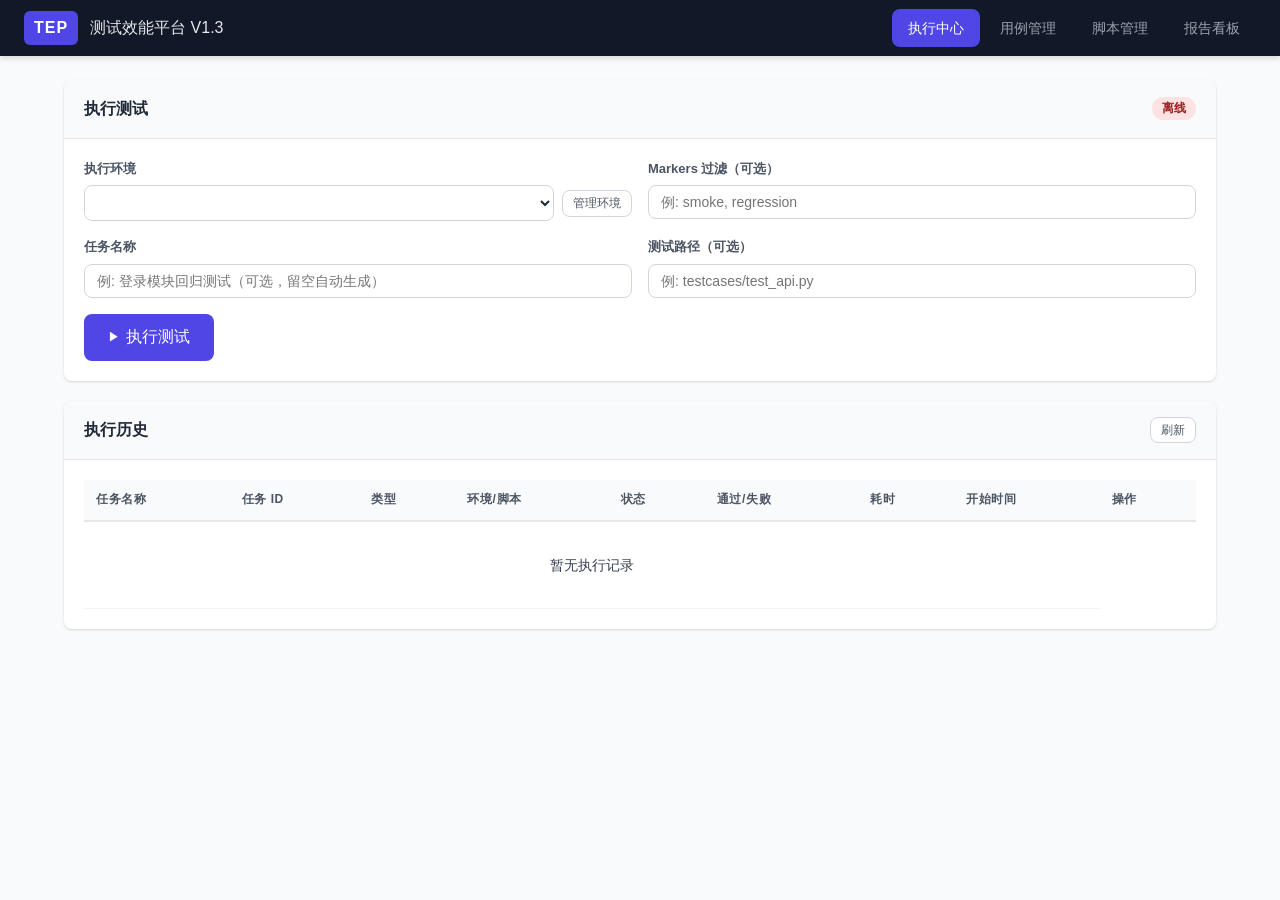
==== commit fdc10ee2: "feat: 任务名称显示 - 任务ID旁显示可读的任务名称 - 执行测试时可输入任务名称（可选，留空自动生成） - Pytest 任务默认名: '{环境名} 接口测试' - 脚本任务默认名: '运行 " ====
--- a/templates/index.html
+++ b/templates/index.html
@@ -10,7 +10,7 @@
     <nav class="navbar">
         <div class="nav-brand">
             <span class="nav-logo">TEP</span>
-            <span class="nav-title">测试效能平台 V1.2</span>
+            <span class="nav-title">测试效能平台 V1.3</span>
         </div>
         <div class="nav-links">
             <a href="/" class="nav-link active">执行中心</a>
@@ -42,6 +42,10 @@
                     </div>
                 </div>
                 <div class="form-row">
+                    <div class="form-group">
+                        <label for="taskNameInput">任务名称</label>
+                        <input type="text" id="taskNameInput" class="form-control" placeholder="例: 登录模块回归测试（可选，留空自动生成）">
+                    </div>
                     <div class="form-group" style="flex:1">
                         <label for="testpathInput">测试路径（可选）</label>
                         <input type="text" id="testpathInput" class="form-control" placeholder="例: testcases/test_api.py">
@@ -63,7 +67,8 @@
             </div>
             <div class="card-body">
                 <div class="task-info-grid">
-                    <div class="task-info-item"><span class="info-label">任务 ID</span><span class="info-value" id="currentTaskId">-</span></div>
+                    <div class="task-info-item"><span class="info-label">任务名称</span><span class="info-value" id="currentTaskName">-</span></div>
+                    <div class="task-info-item"><span class="info-label">任务 ID</span><span class="info-value code" id="currentTaskId">-</span></div>
                     <div class="task-info-item"><span class="info-label">执行环境</span><span class="info-value" id="currentTaskEnv">-</span></div>
                     <div class="task-info-item"><span class="info-label">执行命令</span><span class="info-value code" id="currentTaskCmd">-</span></div>
                     <div class="task-info-item"><span class="info-label">开始时间</span><span class="info-value" id="currentTaskStart">-</span></div>
@@ -92,7 +97,7 @@
                 <div class="table-wrapper">
                     <table class="data-table" id="taskTable">
                         <thead>
-                            <tr><th>任务 ID</th><th>类型</th><th>环境/脚本</th><th>状态</th><th>通过/失败</th><th>耗时</th><th>开始时间</th><th>操作</th></tr>
+                            <tr><th>任务名称</th><th>任务 ID</th><th>类型</th><th>环境/脚本</th><th>状态</th><th>通过/失败</th><th>耗时</th><th>开始时间</th><th>操作</th></tr>
                         </thead>
                         <tbody id="taskTableBody">
                             <tr><td colspan="8" class="empty-text">暂无执行记录</td></tr>
@@ -307,6 +312,7 @@
             const env = document.getElementById('envSelect').value;
             const markers = document.getElementById('markerInput').value.trim() || null;
             const testcase_path = document.getElementById('testpathInput').value.trim() || null;
+            const task_name = document.getElementById('taskNameInput').value.trim() || null;
             const runBtn = document.getElementById('runBtn');
             runBtn.disabled = true;
             runBtn.innerHTML = '<span class="spinner"></span> 提交中...';
@@ -314,20 +320,21 @@
                 const resp = await fetch('/api/run', {
                     method: 'POST',
                     headers: { 'Content-Type': 'application/json' },
-                    body: JSON.stringify({ env, markers, testcase_path }),
+                    body: JSON.stringify({ env, markers, testcase_path, task_name }),
                 });
                 const data = await resp.json();
                 if (resp.ok) {
-                    showToast('任务已提交', `任务ID: ${data.task_id}`, 'success');
-                    showCurrentTask(data.task_id, env);
+                    showToast('任务已提交', `任务: ${data.task_name || data.task_id}`, 'success');
+                    showCurrentTask(data.task_id, env, data.task_name);
                     startPolling(data.task_id);
                 } else { showToast('提交失败', data.detail, 'error'); }
             } catch (e) { showToast('网络错误', e.message, 'error'); }
             finally { runBtn.disabled = false; runBtn.innerHTML = '<span class="btn-icon">▶</span> 执行测试'; }
         }
 
-        function showCurrentTask(taskId, env) {
+        function showCurrentTask(taskId, env, taskName) {
             document.getElementById('currentTaskCard').style.display = 'block';
+            document.getElementById('currentTaskName').textContent = taskName || '-';
             document.getElementById('currentTaskId').textContent = taskId;
             document.getElementById('currentTaskEnv').textContent = env;
             document.getElementById('currentTaskStatus').textContent = 'PENDING';
@@ -346,6 +353,7 @@
                     const resp = await fetch(`/api/status/${taskId}`);
                     const data = await resp.json();
                     document.getElementById('currentTaskStatus').textContent = data.status;
+                    document.getElementById('currentTaskName').textContent = data.task_name || '-';
                     document.getElementById('currentTaskCmd').textContent = data.command || '-';
                     document.getElementById('currentTaskStart').textContent = data.created_at || '-';
                     document.getElementById('currentTaskDuration').textContent = data.duration || '-';
@@ -391,7 +399,7 @@
         function renderTaskTable(tasks) {
             const tbody = document.getElementById('taskTableBody');
             if (!tasks || tasks.length === 0) {
-                tbody.innerHTML = '<tr><td colspan="8" class="empty-text">暂无执行记录</td></tr>';
+                tbody.innerHTML = '<tr><td colspan="9" class="empty-text">暂无执行记录</td></tr>';
                 return;
             }
             tbody.innerHTML = tasks.map(t => {
@@ -400,8 +408,10 @@
                 const summaryText = t.summary && t.summary.total !== null ? `${t.summary.passed||0}/${t.summary.failed||0}` : '-';
                 const reportBtn = t.report_url ? `<a href="${t.report_url}" target="_blank" class="btn btn-sm btn-success">报告</a>` : '';
                 const envLabel = t.task_type === 'script' ? (t.script_name || '-') : (t.env || '-');
+                const displayName = t.task_name || '-';
                 return `<tr>
-                    <td class="mono">${t.task_id}</td>
+                    <td><strong>${escapeHtml(displayName)}</strong></td>
+                    <td class="mono" style="font-size:11px;color:var(--gray-400);">${t.task_id}</td>
                     <td>${typeBadge}</td>
                     <td>${escapeHtml(envLabel)}</td>
                     <td>${statusBadge}</td>
@@ -419,6 +429,7 @@
                 const data = await resp.json();
                 document.getElementById('currentTaskCard').style.display = 'block';
                 document.getElementById('logContent').textContent = data.log || '无日志';
+                document.getElementById('currentTaskName').textContent = '(历史)';
                 document.getElementById('currentTaskId').textContent = taskId;
             } catch (e) { showToast('获取日志失败', e.message, 'error'); }
         }
--- a/static/css/style.css
+++ b/static/css/style.css
@@ -884,6 +884,192 @@
     justify-content: flex-end;
 }
 
+/* ---------- Format Badges ---------- */
+.badge-yaml {
+    background: #e0e7ff;
+    color: #3730a3;
+}
+
+.badge-excel {
+    background: #d1fae5;
+    color: #065f46;
+}
+
+.btn-info {
+    background: var(--info);
+    color: white;
+}
+.btn-info:hover:not(:disabled) {
+    background: #2563eb;
+}
+
+/* ---------- Format Selector ---------- */
+.format-selector {
+    display: flex;
+    gap: 12px;
+    margin-top: 4px;
+}
+
+.format-option {
+    cursor: pointer;
+    flex: 1;
+}
+
+.format-option input[type="radio"] {
+    display: none;
+}
+
+.format-option-card {
+    display: flex;
+    flex-direction: column;
+    align-items: center;
+    gap: 6px;
+    padding: 16px 12px;
+    border: 2px solid var(--gray-200);
+    border-radius: var(--radius);
+    background: white;
+    transition: var(--transition);
+    cursor: pointer;
+}
+
+.format-option input:checked + .format-option-card {
+    border-color: var(--primary);
+    background: var(--primary-light);
+    box-shadow: 0 0 0 3px rgba(79, 70, 229, 0.15);
+}
+
+.format-option-card:hover {
+    border-color: var(--gray-400);
+}
+
+.format-icon {
+    font-size: 28px;
+}
+
+.format-name {
+    font-weight: 700;
+    font-size: 15px;
+    color: var(--gray-800);
+}
+
+.format-desc {
+    font-size: 12px;
+    color: var(--gray-500);
+    text-align: center;
+}
+
+/* ---------- Format Stats ---------- */
+.format-stats {
+    display: flex;
+    gap: 20px;
+    padding: 10px 16px;
+    background: var(--gray-50);
+    border: 1px solid var(--gray-200);
+    border-radius: var(--radius);
+    margin-bottom: 16px;
+    align-items: center;
+    font-size: 13px;
+    color: var(--gray-600);
+}
+
+.format-stat-item {
+    display: flex;
+    align-items: center;
+    gap: 6px;
+}
+
+.format-dot {
+    width: 10px;
+    height: 10px;
+    border-radius: 50%;
+    display: inline-block;
+}
+
+.dot-yaml {
+    background: #6366f1;
+}
+
+.dot-excel {
+    background: #10b981;
+}
+
+/* ---------- Excel Notice ---------- */
+.excel-notice {
+    background: var(--info-light);
+    border: 1px solid #93c5fd;
+    border-radius: var(--radius);
+    padding: 10px 16px;
+    margin-bottom: 12px;
+    font-size: 13px;
+    color: #1e40af;
+    display: flex;
+    align-items: center;
+    gap: 8px;
+}
+
+.excel-notice::before {
+    content: "ℹ️";
+}
+
+/* ---------- Import Zone ---------- */
+.import-zone {
+    border: 2px dashed var(--gray-300);
+    border-radius: var(--radius);
+    padding: 40px 20px;
+    text-align: center;
+    cursor: pointer;
+    transition: var(--transition);
+    background: var(--gray-50);
+}
+
+.import-zone:hover,
+.import-zone.drag-over {
+    border-color: var(--primary);
+    background: var(--primary-light);
+}
+
+.import-zone-content {
+    display: flex;
+    flex-direction: column;
+    align-items: center;
+    gap: 8px;
+}
+
+.import-icon {
+    font-size: 40px;
+}
+
+.import-text {
+    font-size: 15px;
+    font-weight: 600;
+    color: var(--gray-700);
+}
+
+.import-hint {
+    font-size: 12px;
+    color: var(--gray-400);
+}
+
+.import-file-info {
+    display: flex;
+    align-items: center;
+    gap: 10px;
+    padding: 12px 16px;
+    background: var(--success-light);
+    border: 1px solid #6ee7b7;
+    border-radius: var(--radius);
+}
+
+.import-file-icon {
+    font-size: 20px;
+}
+
+.import-file-name {
+    flex: 1;
+    font-weight: 500;
+    color: var(--gray-700);
+}
+
 /* ---------- Responsive ---------- */
 @media (max-width: 768px) {
     .navbar {
@@ -916,4 +1102,17 @@
     .module-sidebar {
         width: 100%;
     }
-}
+
+    .format-selector {
+        flex-direction: column;
+    }
+
+    .format-stats {
+        flex-wrap: wrap;
+        gap: 10px;
+    }
+
+    .import-zone {
+        padding: 24px 12px;
+    }
+}
